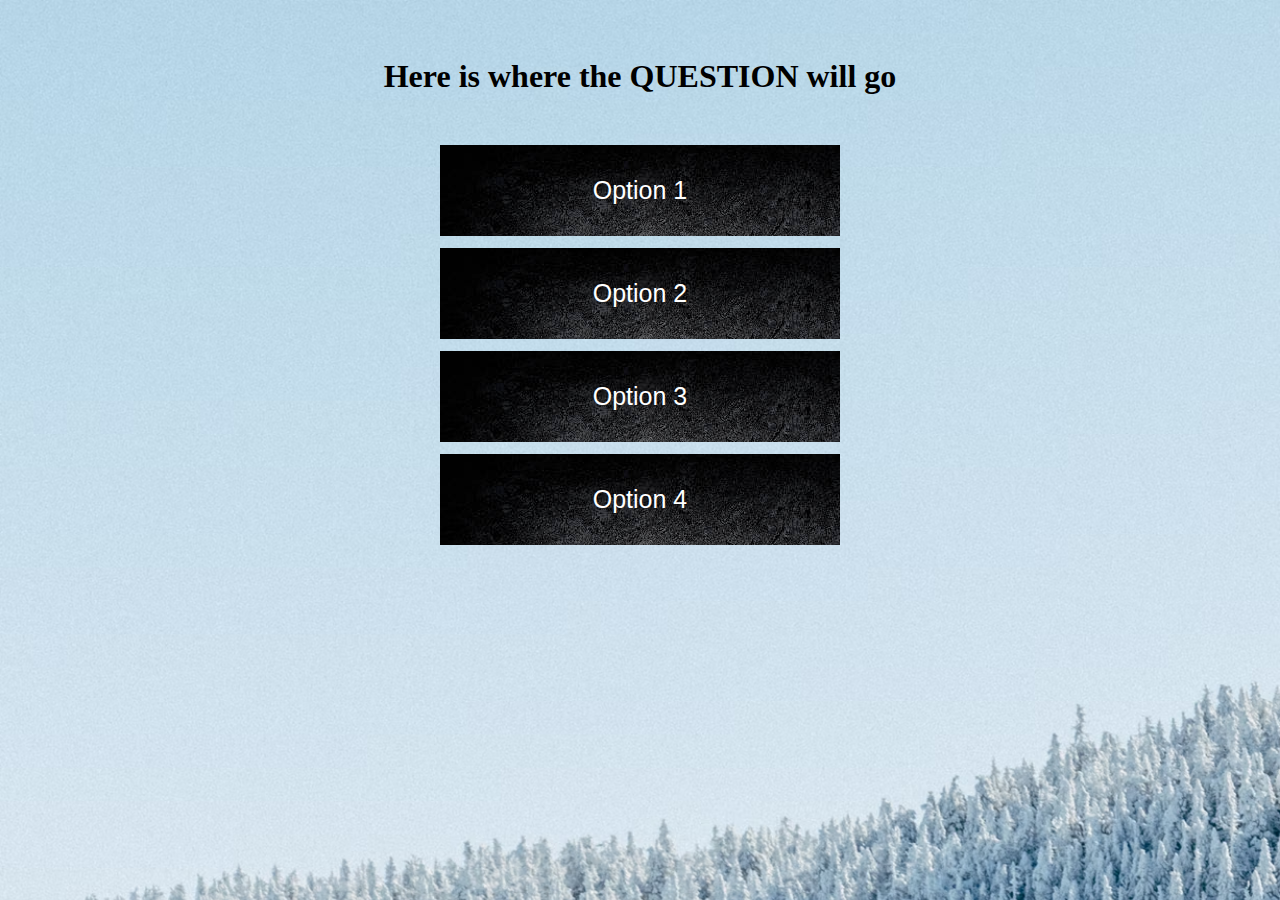
==== index.html @ b73f3f4e "Styling" ====
<!DOCTYPE html>
<html lang="en">
<head>
    <meta charset="UTF-8">
    <meta http-equiv="X-UA-Compatible" content="IE=edge">
    <meta name="viewport" content="width=device-width, initial-scale=1.0">
    <link rel="stylesheet" type="text/css" href="./assets/css/style.css" />
    <title>Quiz with JavaScript!</title>
</head>
<body>
    <h1 id="question">Here is where the QUESTION will go</h1>
    <div class="container">
        <div id="option-1">Option 1</div>
        <div id="option-2">Option 2</div>
        <div id="option-3">Option 3</div>
        <div id="option-4">Option 4</div>
    </div>

</body>
</html>
---- assets/css/style.css ----
body {
    background-image: url(./images/winter.jpeg);
    background-size:cover;
}

h1 {
    margin: auto;
    text-align: center;
    padding: 50px;
}

.container {
    display: flex;
    flex-direction:column;
    text-align: center;
    margin: auto;
    width: 400px;
    height: 400px;
  
}

#option-1 {
    display: flex;
    font-family:'Gill Sans', 'Gill Sans MT', Calibri, 'Trebuchet MS', sans-serif;
    font-size: 25px;
    justify-content: center;
    align-items: center;
    width: 100%;
    height: 25%;
    color:white;
    background-image: url(./images/black_concrete.jpeg);

}

#option-2 {
    display: flex;
    font-family:'Gill Sans', 'Gill Sans MT', Calibri, 'Trebuchet MS', sans-serif;
    font-size: 25px;
    justify-content: center;
    align-items: center;
    margin-top: 3%;
    width: 100%;
    height: 25%;
    color:white;
    background-image: url(./images/black_concrete.jpeg);

}

#option-3 {
    display: flex;
    font-family:'Gill Sans', 'Gill Sans MT', Calibri, 'Trebuchet MS', sans-serif;
    font-size: 25px;
    justify-content: center;
    align-items: center;
    margin-top: 3%;
    width: 100%;
    height: 25%;
    color:white;
    background-image: url(./images/black_concrete.jpeg);

}

#option-4 {
    display: flex;
    font-family:'Gill Sans', 'Gill Sans MT', Calibri, 'Trebuchet MS', sans-serif;
    font-size: 25px;
    justify-content: center;
    align-items: center;
    margin-top: 3%;
    width: 100%;
    height: 25%;
    color:white;
    background-image: url(./images/black_concrete.jpeg);

}
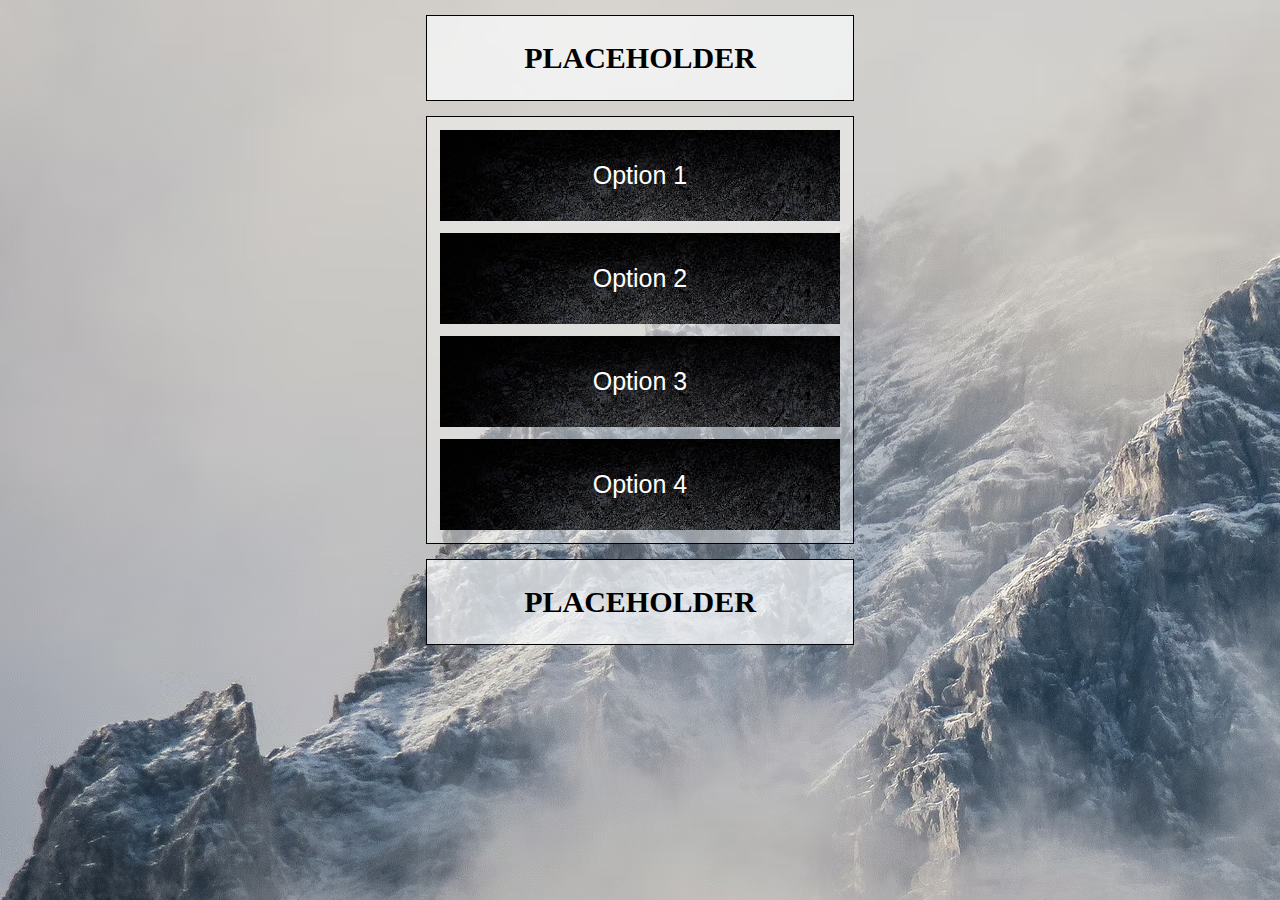
==== commit 4d092624: "more styling" ====
--- a/index.html
+++ b/index.html
@@ -8,13 +8,14 @@
     <title>Quiz with JavaScript!</title>
 </head>
 <body>
-    <h1 id="question">Here is where the QUESTION will go</h1>
+    <h1 id="question">PLACEHOLDER</h1>
     <div class="container">
         <div id="option-1">Option 1</div>
         <div id="option-2">Option 2</div>
         <div id="option-3">Option 3</div>
         <div id="option-4">Option 4</div>
     </div>
+    <h2 id="timer">PLACEHOLDER</h2>
 
 </body>
 </html>--- a/assets/css/style.css
+++ b/assets/css/style.css
@@ -1,12 +1,24 @@
 body {
-    background-image: url(./images/winter.jpeg);
-    background-size:cover;
+    background-image: url(./images/winter.avif);
+
 }
 
 h1 {
+    display: flex;
+    font-family:Cambria, Cochin, Georgia, Times, 'Times New Roman', serif;
+    font-size: 30px;
+    background-color: rgba(249, 251, 252, 0.721);
+    border: solid black 1px;
     margin: auto;
+    margin-top: 15px;
+    justify-content: center;
     text-align: center;
-    padding: 50px;
+    width: 396px;
+    padding-top: 25px;
+    padding-bottom: 25px;
+    padding-left: 15px;
+    padding-right: 15px;
+
 }
 
 .container {
@@ -14,8 +26,12 @@
     flex-direction:column;
     text-align: center;
     margin: auto;
+    margin-top: 15px;
+    padding: 13px;
     width: 400px;
     height: 400px;
+    border: solid black 1px;
+    background-color: rgba(255, 255, 255, 0.403);
   
 }
 
@@ -74,3 +90,17 @@
 
 }
 
+#timer {
+    display: flex;
+    font-family:Cambria, Cochin, Georgia, Times, 'Times New Roman', serif;
+    font-size: 30px;
+    background-color: rgba(249, 251, 252, 0.721);
+    border: solid black 1px;
+    margin: auto;
+    margin-top: 15px;
+    justify-content: center;
+    text-align: center;
+    width: 426px;
+    padding-top: 25px;
+    padding-bottom: 25px;
+}
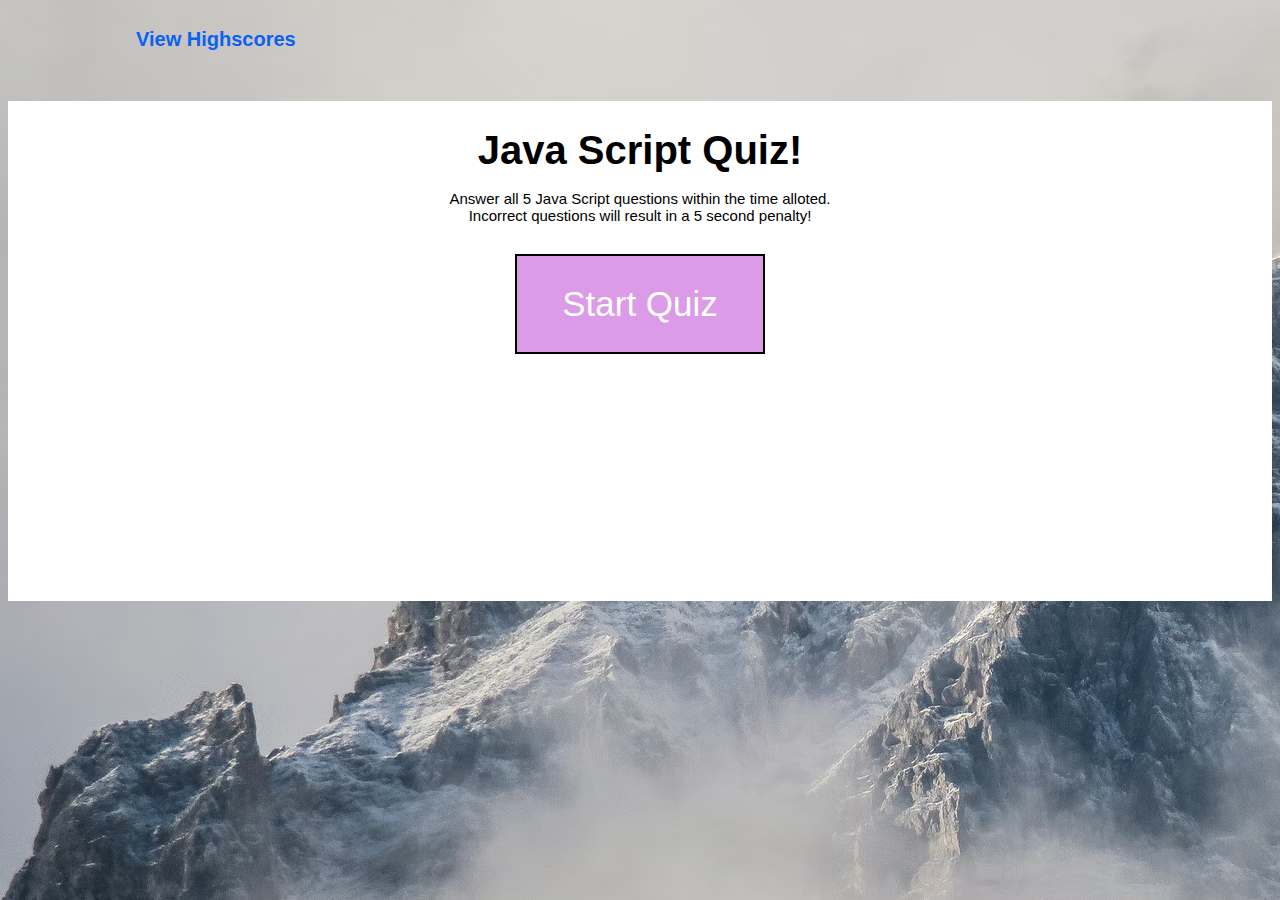
==== commit 9670534d: "Redone code--Needs work" ====
--- a/index.html
+++ b/index.html
@@ -4,18 +4,27 @@
     <meta charset="UTF-8">
     <meta http-equiv="X-UA-Compatible" content="IE=edge">
     <meta name="viewport" content="width=device-width, initial-scale=1.0">
-    <link rel="stylesheet" type="text/css" href="./assets/css/style.css" />
-    <title>Quiz with JavaScript!</title>
+    <title>Javascript Quiz!</title>
+    <link rel="stylesheet" type="text/css" href="./assets/css/style.css">
 </head>
 <body>
-    <h1 id="question">PLACEHOLDER</h1>
+    <div id="nav">
+        <a id="highscores" href="scores.html">View Highscores</a>
+        <div class="timer"></div>
+    </div>
     <div class="container">
-        <div id="option-1">Option 1</div>
-        <div id="option-2">Option 2</div>
-        <div id="option-3">Option 3</div>
-        <div id="option-4">Option 4</div>
+        <div id="startBox">
+            <h1>Java Script Quiz!</h1>
+            <p>Answer all 5 Java Script questions within the time alloted. 
+            <br>Incorrect questions will result in a 5 second penalty!</p>
+            <button id="gameStart">Start Quiz</button>
+            <div>
+        <div class="container">
+            <ul id="question"></ul>
+            <ul id="answers"></ul>
+       
+        </div>
     </div>
-    <h2 id="timer">PLACEHOLDER</h2>
-
+    <script src="./assets/js/script.js"></script>
 </body>
 </html>--- a/assets/css/style.css
+++ b/assets/css/style.css
@@ -1,106 +1,115 @@
 body {
     background-image: url(./images/winter.avif);
+    /* width: 100vw;
+    height: 100vh; */
+}
 
+#nav {
+    display: flex;
+    flex-direction:row;
+    justify-content: space-between;
+    padding-top: 20px;
+    padding-bottom: 20px;
+    width: 100vw;
+}
+
+#highscores {
+    font-family:Arial, Helvetica, sans-serif;
+    font-weight: 900;
+    padding-left: 10%;
+    color:rgb(9, 98, 242);
+    font-size: 20px;
+    text-decoration: none;
+}
+
+#highscores:hover {
+    color: white;
+}
+
+.timer {
+    align-self:flex-end;
+    font-family: Arial, Helvetica, sans-serif;
+    font-weight: 900;
+    padding-right: 10%;
+    color:rgb(9, 98, 242);
+    font-size: 20px;
+}
+
+#startBox {
+    display: flex;
+    flex-direction: column;
+    position: relative;
+    margin: 0 auto;
+    margin-top: 30px;
+    height: 500px;
+    width: 500px;
 }
 
 h1 {
+    align-self: center;
+    font-family:Verdana, Geneva, Tahoma, sans-serif;
+    font-size: 40px;
+}
+
+p {
+    text-align: center;
+    padding-left: 20px;
+    padding-right: 20px;
+    margin-top: -2%;
+    margin-bottom: 6%;
+    font-family:Verdana, Geneva, Tahoma, sans-serif;
+    font-size: 15px;
+}
+
+button {
     display: flex;
-    font-family:Cambria, Cochin, Georgia, Times, 'Times New Roman', serif;
-    font-size: 30px;
-    background-color: rgba(249, 251, 252, 0.721);
-    border: solid black 1px;
+    justify-content: center;
+    align-items: center;
+    align-self: center;
+    width: 50%;
+    height: 100px;
+    background-color: rgba(190, 75, 211, 0.556);
+    font-family:'Segoe UI', Tahoma, Geneva, Verdana, sans-serif;
+    font-size: 35px;
+    color: white;
+    border: 2px solid black;
+    transition-duration: 0.3s;
+}
+
+button:hover {
+    background-color:rgba(190, 75, 211, 0.966);
+    color: white
+}
+
+#questions {
+    display: flex;
+    align-content: center;
+    justify-content: center;
+    
+}
+
+ul li {
+    display: flex;
+    flex-direction: column;
+    align-items: center;
+    justify-content: center;
+    border: black solid 1px;
+    padding: 15px;
+    width: 500px;
+    height: 50px;
     margin: auto;
     margin-top: 15px;
-    justify-content: center;
-    text-align: center;
-    width: 396px;
-    padding-top: 25px;
-    padding-bottom: 25px;
-    padding-left: 15px;
-    padding-right: 15px;
-
+    background-color:rgba(190, 75, 211, 0.556);
+    color: white;
+    font-family:Arial, Helvetica, sans-serif;
+    font-weight: 900;
+    font-size: 20px;
 }
 
 .container {
-    display: flex;
-    flex-direction:column;
-    text-align: center;
-    margin: auto;
-    margin-top: 15px;
-    padding: 13px;
-    width: 400px;
-    height: 400px;
-    border: solid black 1px;
-    background-color: rgba(255, 255, 255, 0.403);
-  
+    background-color: white;
 }
 
-#option-1 {
-    display: flex;
-    font-family:'Gill Sans', 'Gill Sans MT', Calibri, 'Trebuchet MS', sans-serif;
-    font-size: 25px;
-    justify-content: center;
-    align-items: center;
-    width: 100%;
-    height: 25%;
-    color:white;
-    background-image: url(./images/black_concrete.jpeg);
-
-}
-
-#option-2 {
-    display: flex;
-    font-family:'Gill Sans', 'Gill Sans MT', Calibri, 'Trebuchet MS', sans-serif;
-    font-size: 25px;
-    justify-content: center;
-    align-items: center;
-    margin-top: 3%;
-    width: 100%;
-    height: 25%;
-    color:white;
-    background-image: url(./images/black_concrete.jpeg);
-
-}
-
-#option-3 {
-    display: flex;
-    font-family:'Gill Sans', 'Gill Sans MT', Calibri, 'Trebuchet MS', sans-serif;
-    font-size: 25px;
-    justify-content: center;
-    align-items: center;
-    margin-top: 3%;
-    width: 100%;
-    height: 25%;
-    color:white;
-    background-image: url(./images/black_concrete.jpeg);
-
-}
-
-#option-4 {
-    display: flex;
-    font-family:'Gill Sans', 'Gill Sans MT', Calibri, 'Trebuchet MS', sans-serif;
-    font-size: 25px;
-    justify-content: center;
-    align-items: center;
-    margin-top: 3%;
-    width: 100%;
-    height: 25%;
-    color:white;
-    background-image: url(./images/black_concrete.jpeg);
-
-}
-
-#timer {
-    display: flex;
-    font-family:Cambria, Cochin, Georgia, Times, 'Times New Roman', serif;
-    font-size: 30px;
-    background-color: rgba(249, 251, 252, 0.721);
-    border: solid black 1px;
-    margin: auto;
-    margin-top: 15px;
-    justify-content: center;
-    text-align: center;
-    width: 426px;
-    padding-top: 25px;
-    padding-bottom: 25px;
-}
+.conatiner #question {
+    background-color: black
+}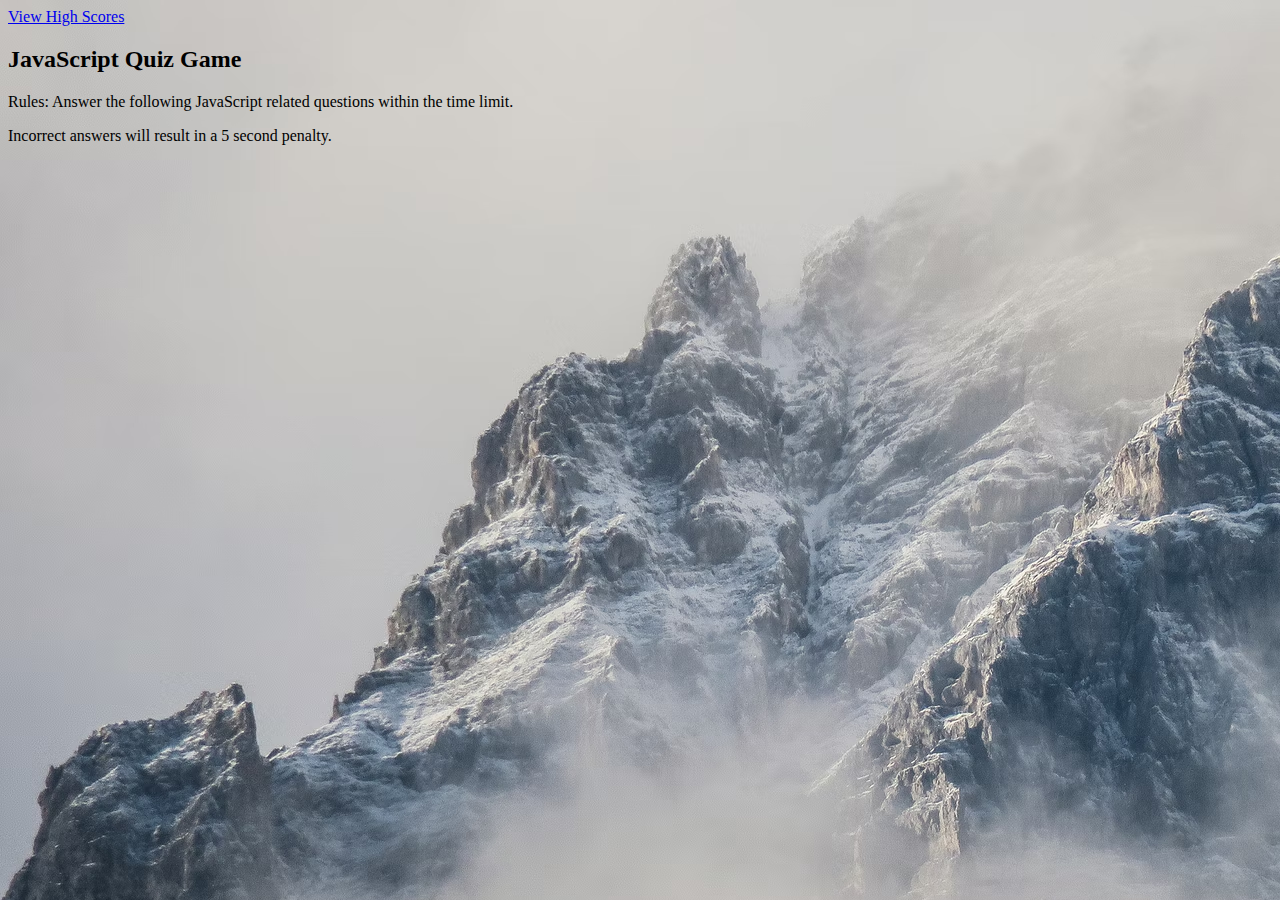
==== commit 66fafc32: "Starting over" ====
--- a/index.html
+++ b/index.html
@@ -8,21 +8,13 @@
     <link rel="stylesheet" type="text/css" href="./assets/css/style.css">
 </head>
 <body>
-    <div id="nav">
-        <a id="highscores" href="scores.html">View Highscores</a>
-        <div class="timer"></div>
-    </div>
-    <div class="container">
-        <div id="startBox">
-            <h1>Java Script Quiz!</h1>
-            <p>Answer all 5 Java Script questions within the time alloted. 
-            <br>Incorrect questions will result in a 5 second penalty!</p>
-            <button id="gameStart">Start Quiz</button>
-            <div>
-        <div class="container">
-            <ul id="question"></ul>
-            <ul id="answers"></ul>
-       
+    <a href="highscores.html">View High Scores</a>
+    <div id="timeRemaing"></div>
+    <div id="gameContent">
+        <div id="quizBox">
+            <h2>JavaScript Quiz Game</h2>
+            <p>Rules: Answer the following JavaScript related questions within the time limit.</p>
+            <p>Incorrect answers will result in a 5 second penalty.</p>
         </div>
     </div>
     <script src="./assets/js/script.js"></script>
--- a/assets/css/style.css
+++ b/assets/css/style.css
@@ -4,112 +4,3 @@
     height: 100vh; */
 }
 
-#nav {
-    display: flex;
-    flex-direction:row;
-    justify-content: space-between;
-    padding-top: 20px;
-    padding-bottom: 20px;
-    width: 100vw;
-}
-
-#highscores {
-    font-family:Arial, Helvetica, sans-serif;
-    font-weight: 900;
-    padding-left: 10%;
-    color:rgb(9, 98, 242);
-    font-size: 20px;
-    text-decoration: none;
-}
-
-#highscores:hover {
-    color: white;
-}
-
-.timer {
-    align-self:flex-end;
-    font-family: Arial, Helvetica, sans-serif;
-    font-weight: 900;
-    padding-right: 10%;
-    color:rgb(9, 98, 242);
-    font-size: 20px;
-}
-
-#startBox {
-    display: flex;
-    flex-direction: column;
-    position: relative;
-    margin: 0 auto;
-    margin-top: 30px;
-    height: 500px;
-    width: 500px;
-}
-
-h1 {
-    align-self: center;
-    font-family:Verdana, Geneva, Tahoma, sans-serif;
-    font-size: 40px;
-}
-
-p {
-    text-align: center;
-    padding-left: 20px;
-    padding-right: 20px;
-    margin-top: -2%;
-    margin-bottom: 6%;
-    font-family:Verdana, Geneva, Tahoma, sans-serif;
-    font-size: 15px;
-}
-
-button {
-    display: flex;
-    justify-content: center;
-    align-items: center;
-    align-self: center;
-    width: 50%;
-    height: 100px;
-    background-color: rgba(190, 75, 211, 0.556);
-    font-family:'Segoe UI', Tahoma, Geneva, Verdana, sans-serif;
-    font-size: 35px;
-    color: white;
-    border: 2px solid black;
-    transition-duration: 0.3s;
-}
-
-button:hover {
-    background-color:rgba(190, 75, 211, 0.966);
-    color: white
-}
-
-#questions {
-    display: flex;
-    align-content: center;
-    justify-content: center;
-    
-}
-
-ul li {
-    display: flex;
-    flex-direction: column;
-    align-items: center;
-    justify-content: center;
-    border: black solid 1px;
-    padding: 15px;
-    width: 500px;
-    height: 50px;
-    margin: auto;
-    margin-top: 15px;
-    background-color:rgba(190, 75, 211, 0.556);
-    color: white;
-    font-family:Arial, Helvetica, sans-serif;
-    font-weight: 900;
-    font-size: 20px;
-}
-
-.container {
-    background-color: white;
-}
-
-.conatiner #question {
-    background-color: black
-}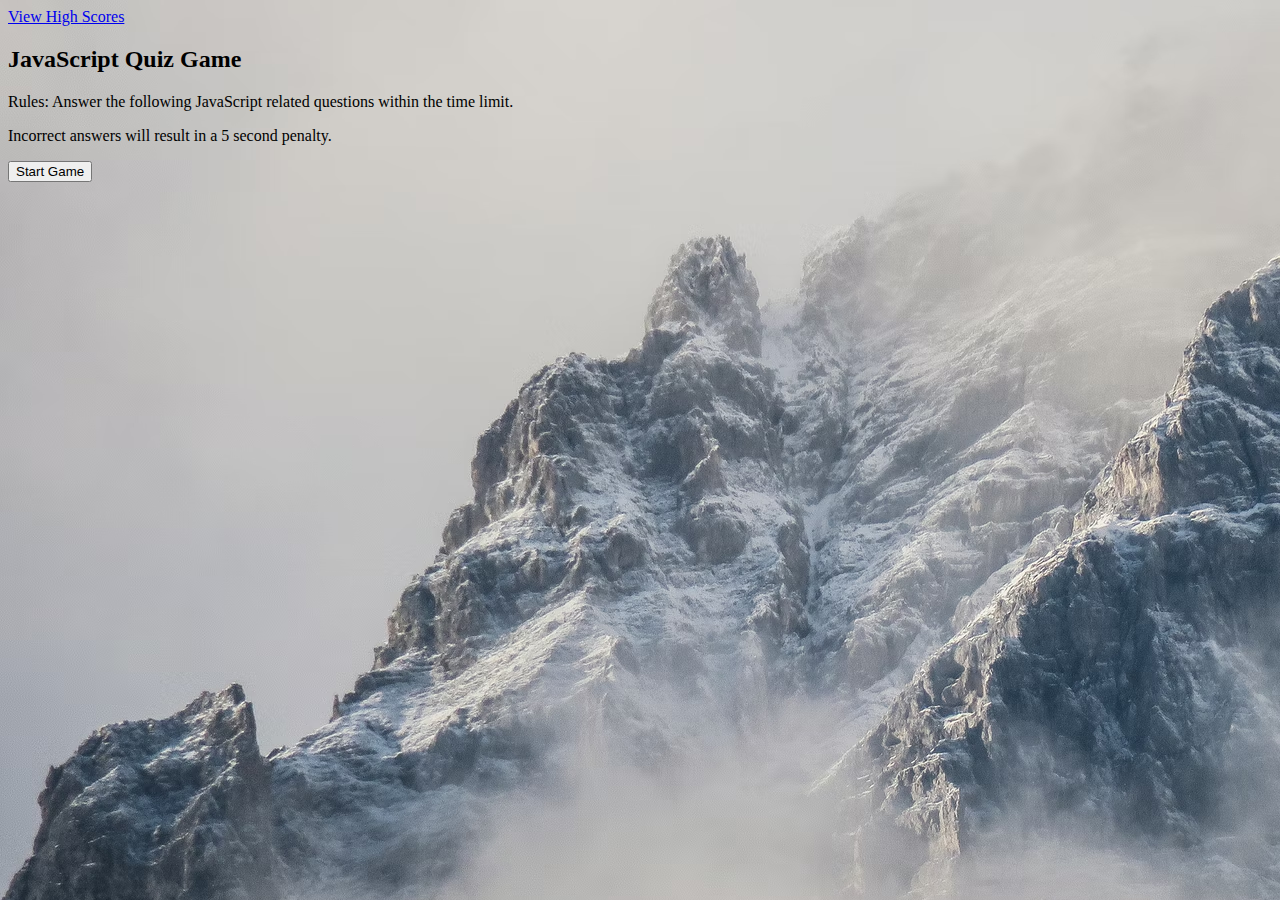
==== commit b22572f4: "semi-functional" ====
--- a/index.html
+++ b/index.html
@@ -9,12 +9,14 @@
 </head>
 <body>
     <a href="highscores.html">View High Scores</a>
-    <div id="timeRemaing"></div>
+    <div id="timeLeft"></div>
     <div id="gameContent">
         <div id="quizBox">
             <h2>JavaScript Quiz Game</h2>
             <p>Rules: Answer the following JavaScript related questions within the time limit.</p>
             <p>Incorrect answers will result in a 5 second penalty.</p>
+            <ul id="choicesUl"></ul>
+            <button id="timer">Start Game</button>
         </div>
     </div>
     <script src="./assets/js/script.js"></script>
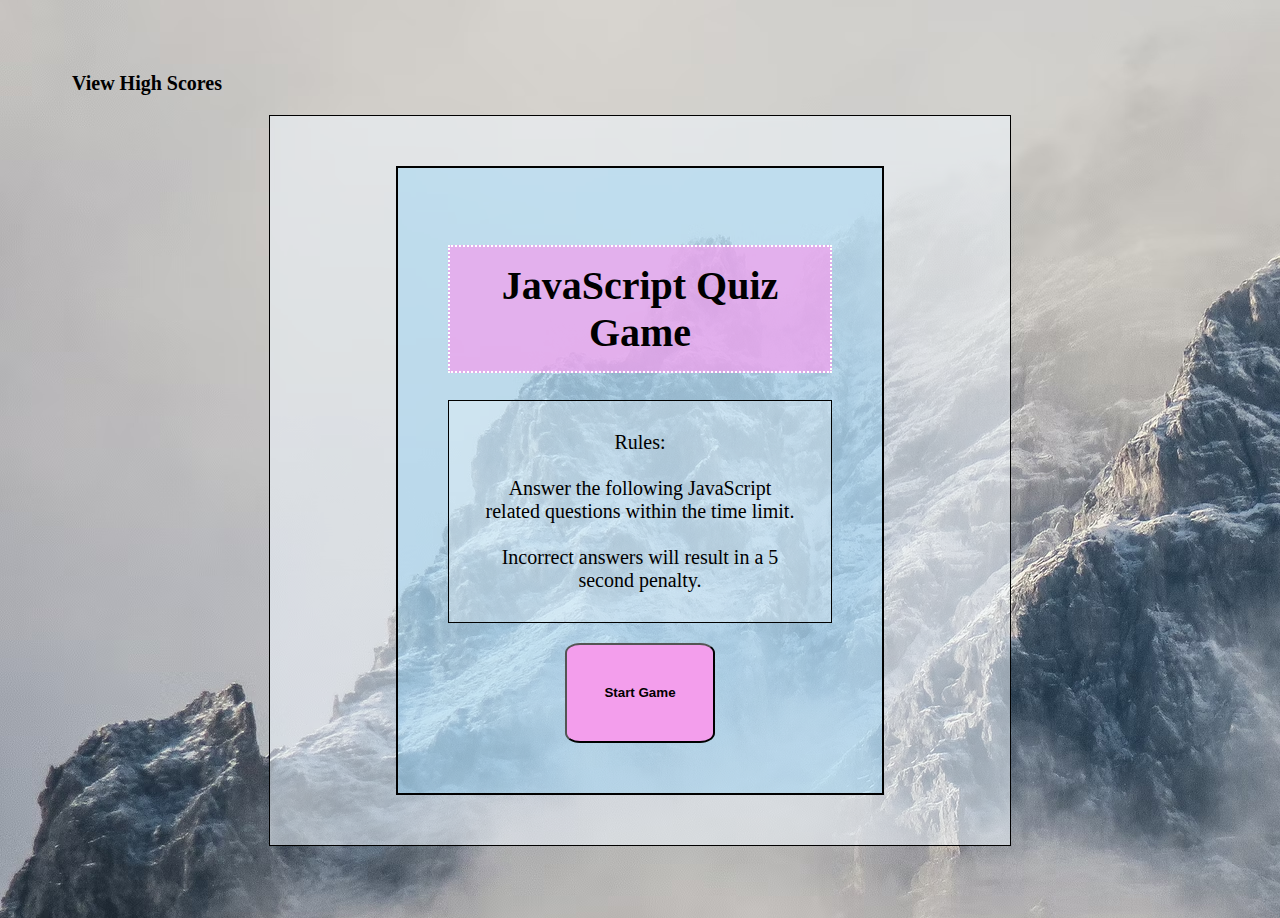
==== commit 3db1effd: "some styling done, needs more." ====
--- a/index.html
+++ b/index.html
@@ -8,13 +8,16 @@
     <link rel="stylesheet" type="text/css" href="./assets/css/style.css">
 </head>
 <body>
-    <a href="highscores.html">View High Scores</a>
+    <a id="scorebox" href="highscores.html">View High Scores</a>
     <div id="timeLeft"></div>
     <div id="gameContent">
         <div id="quizBox">
-            <h2>JavaScript Quiz Game</h2>
-            <p>Rules: Answer the following JavaScript related questions within the time limit.</p>
-            <p>Incorrect answers will result in a 5 second penalty.</p>
+            <h1>JavaScript Quiz Game</h1>
+            <p id = "rules">Rules:
+            <br>     
+            <br> Answer the following JavaScript related questions within the time limit.  
+            <br>   
+            <br> Incorrect answers will result in a 5 second penalty.</p>
             <ul id="choicesUl"></ul>
             <button id="timer">Start Game</button>
         </div>
--- a/assets/css/style.css
+++ b/assets/css/style.css
@@ -1,6 +1,99 @@
 body {
+    padding: 5%;
+    font-size: 125%;
     background-image: url(./images/winter.avif);
-    /* width: 100vw;
-    height: 100vh; */
 }
 
+#scorebox {
+    font-weight:600;
+    text-decoration: none;
+    color: black;
+}
+
+#scorebox:hover {
+    color: white;
+}
+
+#rules {
+    display: block;
+    padding: 30px;
+    margin: auto;
+    text-align: center;
+    background-color: rgba(255, 255, 255, 0.271);
+    border: 1px solid black;
+}
+
+#gameContent {
+    border: black 1px solid;
+    width: 50vw;
+    margin: auto;
+    padding: 50px;
+    background-color:rgba(240, 248, 255, 0.549);
+}
+#timeLeft {
+    font-weight: 700;
+    margin-top: 20px;
+    margin-bottom: 20px;
+    color: rgb(255, 0, 255);
+}
+
+#quizBox {
+    display: block;
+    width: 30vw;
+    text-align: center;
+    background-color: rgba(110, 204, 255, 0.289);
+    padding: 50px;
+    margin-left: auto;
+    margin-right: auto;
+    border: 2px solid black;
+    
+}
+
+li {
+    display: block;
+    text-align: center;
+    padding: 20px;
+    border: 1px white solid;
+    width: 300px;
+    height: 20px;
+    background-color:rgba(243, 158, 236, 0.708);
+    margin: 10px;
+
+}
+
+#createDiv {
+    display: flex;
+    justify-content: center;
+    align-items: center;
+    border: 1px white solid;
+    margin-left: 5.6%;
+    padding-left: 20px;
+    padding-right: 20px;
+    height: 80px;
+    background-color:rgba(34, 156, 242, 0.824);
+}
+
+#timer {
+    width: 150px;
+    height: 100px;
+    border-radius: 10%;
+    background-color: rgb(243, 158, 236);
+    font-weight: 700;
+}
+
+input {
+    margin-bottom: 30px;
+
+}
+
+h1 {
+    background-color: rgba(243, 158, 236, 0.708);
+    padding: 15px;
+    padding-left: 50px;
+    padding-right: 50px;
+    border: dotted white 2px;
+}
+
+
+
+
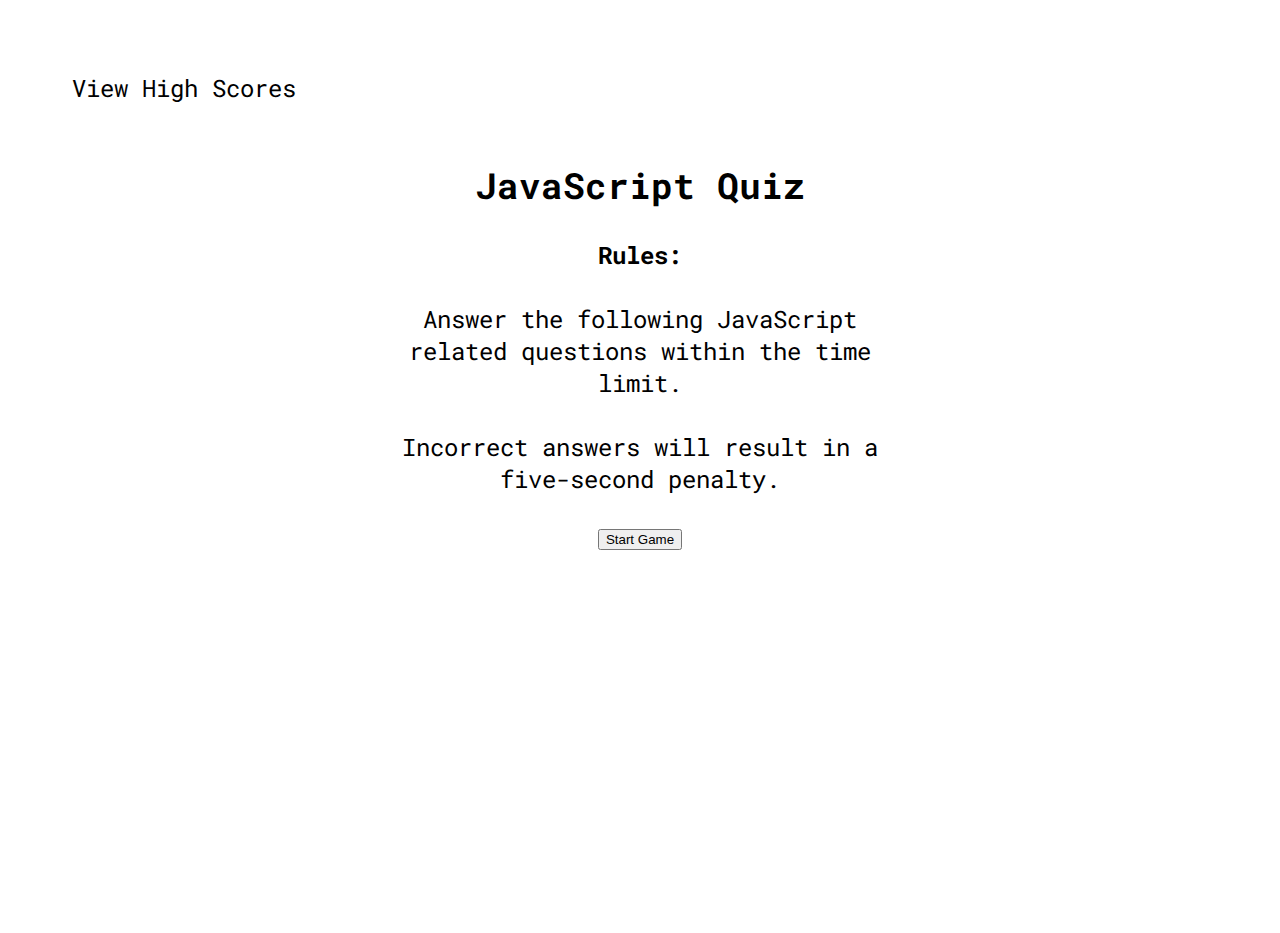
==== commit 430b9451: "Reset styling, much better, changed time, hid createDiv on game over" ====
--- a/index.html
+++ b/index.html
@@ -6,18 +6,21 @@
     <meta name="viewport" content="width=device-width, initial-scale=1.0">
     <title>Javascript Quiz!</title>
     <link rel="stylesheet" type="text/css" href="./assets/css/style.css">
+    <link rel="preconnect" href="https://fonts.googleapis.com">
+<link rel="preconnect" href="https://fonts.gstatic.com" crossorigin>
+<link href="https://fonts.googleapis.com/css2?family=Roboto+Mono:wght@300&display=swap" rel="stylesheet">
 </head>
 <body>
     <a id="scorebox" href="highscores.html">View High Scores</a>
     <div id="timeLeft"></div>
     <div id="gameContent">
         <div id="quizBox">
-            <h1>JavaScript Quiz Game</h1>
-            <p id = "rules">Rules:
+            <h2>JavaScript Quiz</h2>
+            <p id = "rules"><b>Rules:</b>
             <br>     
             <br> Answer the following JavaScript related questions within the time limit.  
             <br>   
-            <br> Incorrect answers will result in a 5 second penalty.</p>
+            <br> Incorrect answers will result in a five-second penalty.</p>
             <ul id="choicesUl"></ul>
             <button id="timer">Start Game</button>
         </div>
--- a/assets/css/style.css
+++ b/assets/css/style.css
@@ -1,99 +1,84 @@
 body {
     padding: 5%;
-    font-size: 125%;
-    background-image: url(./images/winter.avif);
+    font-size: 150%;
+    font-family: 'Roboto Mono', monospace;
+}
+
+#gameContent {
+    display: block;
+    margin-left: auto;
+    margin-right: auto;
+    margin-top: 5%;
+    width: 500px;
+    height: 700px;
 }
 
 #scorebox {
-    font-weight:600;
     text-decoration: none;
     color: black;
 }
 
 #scorebox:hover {
+    color:blueviolet;
+}
+
+#quizBox {
+    text-align: center;
+}
+
+#quizBox ul li {
+    display: block;
+    border: 2px black solid;
+    border-radius: 20px 20px;
+    line-height: 250%;
+    margin-bottom: 3%;
+}
+
+#quizBox ul li:hover {
+    color: white;
+    background-color: pink;
+}
+
+#timeLeft {
+    float: right;
+}
+
+button#Submit {
+    margin: 5%;
+    width: 200px;
+    height: 50px;
+    background-color: white;
+    border-radius: 25px 25px;
+    font-family:'Roboto Mono', monospace;
+    font-size: 85%;
+}
+
+button#Submit:hover {
+    background-color: pink;
+}
+
+li#myScore {
+    background-color: pink;
     color: white;
 }
 
-#rules {
-    display: block;
-    padding: 30px;
-    margin: auto;
-    text-align: center;
-    background-color: rgba(255, 255, 255, 0.271);
-    border: 1px solid black;
+button#gameReset {
+    margin: 5%;
+    width: 200px;
+    height: 50px;
+    background-color: white;
+    border-radius: 25px 25px;
+    font-family:'Roboto Mono', monospace;
+    font-size: 85%;
+    float: left;
 }
 
-#gameContent {
-    border: black 1px solid;
-    width: 50vw;
-    margin: auto;
-    padding: 50px;
-    background-color:rgba(240, 248, 255, 0.549);
-}
-#timeLeft {
-    font-weight: 700;
-    margin-top: 20px;
-    margin-bottom: 20px;
-    color: rgb(255, 0, 255);
-}
-
-#quizBox {
-    display: block;
-    width: 30vw;
-    text-align: center;
-    background-color: rgba(110, 204, 255, 0.289);
-    padding: 50px;
-    margin-left: auto;
-    margin-right: auto;
-    border: 2px solid black;
-    
-}
-
-li {
-    display: block;
-    text-align: center;
-    padding: 20px;
-    border: 1px white solid;
-    width: 300px;
-    height: 20px;
-    background-color:rgba(243, 158, 236, 0.708);
-    margin: 10px;
-
-}
-
-#createDiv {
-    display: flex;
-    justify-content: center;
-    align-items: center;
-    border: 1px white solid;
-    margin-left: 5.6%;
-    padding-left: 20px;
-    padding-right: 20px;
-    height: 80px;
-    background-color:rgba(34, 156, 242, 0.824);
-}
-
-#timer {
-    width: 150px;
-    height: 100px;
-    border-radius: 10%;
-    background-color: rgb(243, 158, 236);
-    font-weight: 700;
-}
-
-input {
-    margin-bottom: 30px;
-
-}
-
-h1 {
-    background-color: rgba(243, 158, 236, 0.708);
-    padding: 15px;
-    padding-left: 50px;
-    padding-right: 50px;
-    border: dotted white 2px;
-}
-
-
-
-
+button#clearScores {
+    margin: 5%;
+    width: 200px;
+    height: 50px;
+    background-color: white;
+    border-radius: 25px 25px;
+    font-family:'Roboto Mono', monospace;
+    font-size: 85%;
+}